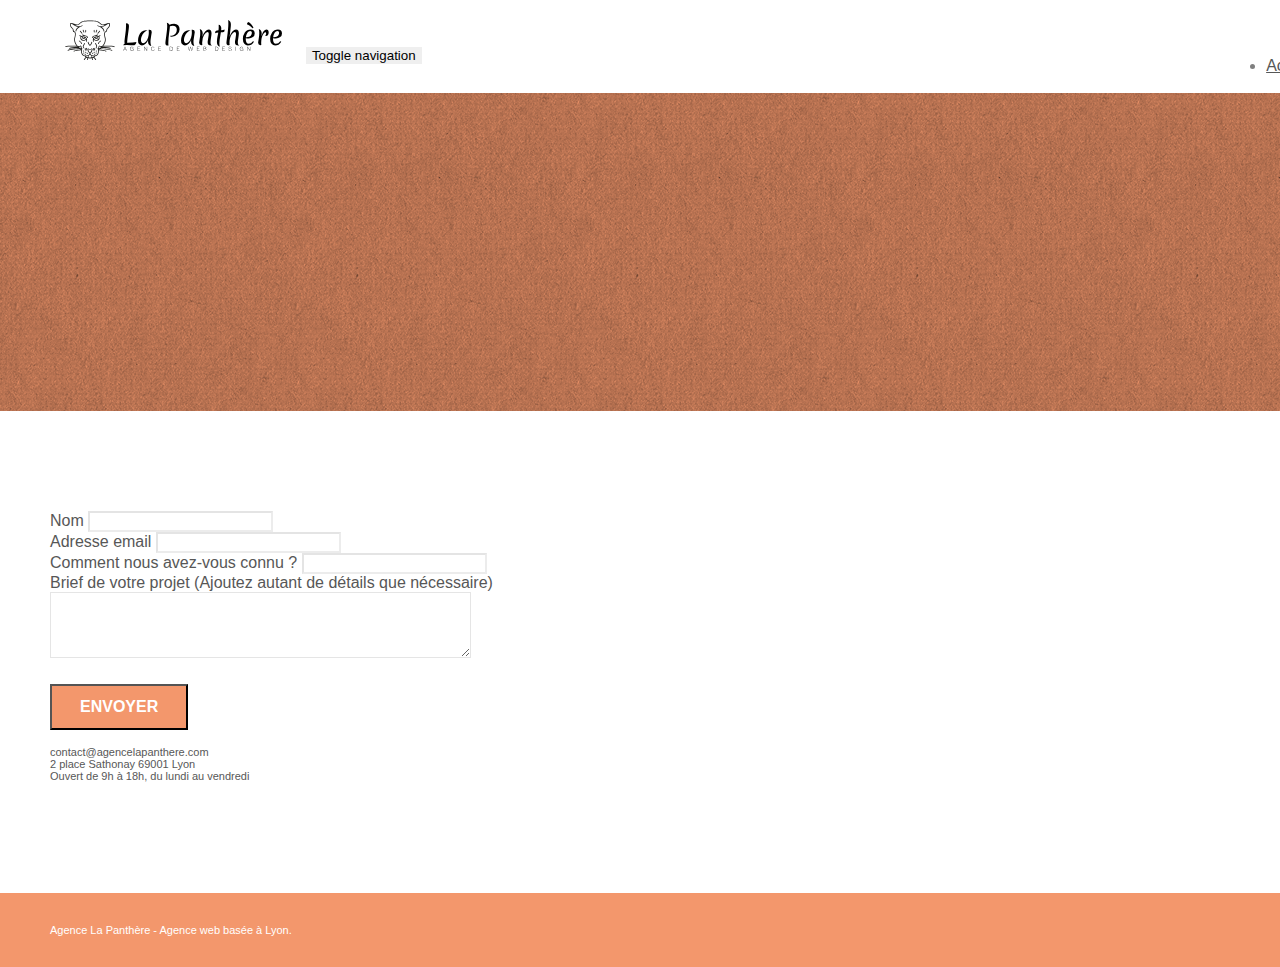
==== page2.html @ e05c83be "first commit" ====
<!doctype html>
<html lang="Default">
<head>
    <meta charset="utf-8">
    <meta name="keywords" content="">
    <meta name="description" content="">
    <meta name="viewport" content="width=device-width, initial-scale=1.0, viewport-fit=cover">
    <link rel="shortcut icon" type="image/png" href="favicon.jpg">
    
	<link rel="stylesheet" type="text/css" href="./css/bootstrap.min.css">
	<link rel="stylesheet" type="text/css" href="style.css">
	<link rel="stylesheet" type="text/css" href="./css/font-awesome.min.css">
	<link rel="stylesheet" type="text/css" href="./css/et-line.min.css">
	
    
	<script src="./js/jquery-2.1.0.min.js"></script>
	<script src="./js/bootstrap.min.js"></script>
	<script src="./js/blocs.min.js"></script>
	<script src="./js/jqBootstrapValidation.js"></script>
	<script src="./js/formHandler.js"></script>
    <title>page2</title>

    
<!-- Analytics -->
 
<!-- Analytics END -->
    
</head>
<body>
<!-- Principal conteneur -->
<div class="page-container">
    
<!-- bloc-0 -->
<div class="bloc bgc-white l-bloc " id="bloc-0">
	<div class="container bloc-sm">
		<nav class="navbar row">
			<div class="navbar-header">
				<a class="navbar-brand" href="index.html"><img src="img/agence-la-panthere-monochrome.svg" alt="atlanta web design logo" height="40" /></a>
				<button id="nav-toggle" type="button" class="ui-navbar-toggle navbar-toggle" data-toggle="collapse" data-target=".navbar-1">
					<span class="sr-only">Toggle navigation</span><span class="icon-bar"></span><span class="icon-bar"></span><span class="icon-bar"></span>
				</button>
			</div>
			<div class="collapse navbar-collapse navbar-1 special-dropdown-nav">
				<ul class="site-navigation nav navbar-nav">
					<li>
						<a href="index.html">Accueil</a>
					</li>
					<li>
					</li>
					<li>
						<a href="page2.html">page2 &gt;</a>
					</li>
				</ul>
			</div>
		</nav>
	</div>
</div>
<!-- bloc-0 END -->

<!-- bloc-6 -->
<div class="bloc bg-dots-bg bg-repeat bgc-atomic-tangerine d-bloc bloc-bg-texture texture-paper" id="bloc-6">
	<div class="container bloc-lg">
		<div class="row">
			<div class="col-sm-12">
				<h1 class="text-center hero-bloc-text tc-white">
					Parlons web design !
				</h1>
				<p class="text-center mg-lg tc-white tight-width-whitespace">
					Nous sommes ravis que vous souhaitiez collaborer avec notre agence.<br>
					Parlez-nous de votre projet en complétant le formulaire ci-dessous.
				</p>
			</div>
		</div>
	</div>
</div>
<!-- bloc-6 END -->

<!-- bloc-7 -->
<div class="bloc bgc-white l-bloc" id="bloc-7">
	<div class="container bloc-lg">
		<div class="row">
			<div class="col-sm-6">
				<form id="form_1" novalidate success-msg="Your message has been sent." fail-msg="Sorry it seems that our mail server is not responding, Sorry for the inconvenience!">
					<div class="form-group">
						<label>
							Nom
						</label>
						<input id="name" class="form-control" required />
					</div>
					<div class="form-group">
						<label>
							Adresse email
						</label>
						<input id="email" class="form-control" type="email" required />
					</div>
					<div class="form-group">
						<label>
							Comment nous avez-vous connu ?
						</label>
						<input class="form-control" type="email" required id="input_504" />
					</div>
					<div class="form-group">
						<label>
							Brief de votre projet (Ajoutez autant de détails que nécessaire)<br>
						</label><textarea id="message" class="form-control" rows="4" cols="50" required></textarea>
					</div> 
					<button class="bloc-button btn btn-lg btn-block cta-hero btn-atomic-tangerine" type="submit">
						Envoyer
					</button>
				</form>
			</div>
			<div class="col-sm-6">
				<p>
					contact@agencelapanthere.com<br>2 place Sathonay 69001 Lyon<br>Ouvert de 9h à 18h, du lundi au vendredi<br>
				</p>
			</div>
		</div>
	</div>
</div>
<!-- bloc-7 END -->

<!-- ScrollToTop Button -->
<a class="bloc-button btn btn-d scrollToTop" onclick="scrollToTarget('1')"><span class="fa fa-chevron-up"></span></a>
<!-- ScrollToTop Button END-->


<!-- Footer - bloc-8 -->
<div class="bloc bgc-atomic-tangerine d-bloc" id="bloc-8">
	<div class="container bloc-sm">
		<div class="row">
			<div class="col-sm-12">
				<p class="text-center white">
					Agence La Panthère - Agence web basée à Lyon.<br>
				</p>
				<div class="row row-no-gutters social">
					<div class="col-sm-3">
						<div class="text-center">
							<a class="social" href="index.html"><span class="fa fa-twitter icon-md"></span></a>
						</div>
					</div>
					<div class="col-sm-3">
						<div class="text-center">
							<a class="social" href="index.html"><span class="fa fa-facebook icon-md"></span></a>
						</div>
					</div>
					<div class="col-sm-3">
						<div class="text-center">
							<a class="social" href="index.html"><span class="fa fa-dribbble icon-md"></span></a>
						</div>
					</div>
					<div class="col-sm-3">
						<div class="text-center">
							<a class="social" href="index.html"><span class="fa fa-instagram icon-md"></span></a>
						</div>
					</div>
				</div>
			</div>
		</div>
	</div>
</div>
<!-- Footer - bloc-8 END -->

</div>
<!-- Principal conteneur END -->
    

</body>
</html>
---- style.css ----
body {
    margin: 0;
    padding: 0;
    background: #FFF;
    overflow-x: hidden;
    -webkit-font-smoothing: antialiased;
    -moz-osx-font-smoothing: grayscale;
}

a,
button {
    transition: all .3s ease-in-out;
    outline: none!important;
}

a:hover {
    text-decoration: none;
    cursor: pointer;
}

#page-loading-blocs-notifaction {
    position: fixed;
    top: 0;
    bottom: 0;
    width: 100%;
    z-index: 100000;
    background: #FFFFFF url("img/pageload-spinner.gif") no-repeat center center;
}

.bloc {
    width: 100%;
    clear: both;
    background: 50% 50% no-repeat;
    padding: 0 50px;
    -webkit-background-size: cover;
    -moz-background-size: cover;
    -o-background-size: cover;
    background-size: cover;
    position: relative;
}

.bloc .container {
    padding-left: 0;
    padding-right: 0;
}

.bloc-lg {
    padding: 100px 50px;
}

.bloc-md {
    padding: 50px;
}

.bloc-sm {
    padding: 20px 50px;
}

.bg-center,
.bg-l-edge,
.bg-r-edge,
.bg-t-edge,
.bg-b-edge,
.bg-tl-edge,
.bg-bl-edge,
.bg-tr-edge,
.bg-br-edge,
.bg-repeat {
    -webkit-background-size: auto!important;
    -moz-background-size: auto!important;
    -o-background-size: auto!important;
    background-size: auto!important;
}

.bg-repeat {
    background: repeat;
}

.bg-t-edge {
    background: top no-repeat;
}

.bloc-bg-texture::before {
    content: "";
    background-size: 2px 2px;
    position: absolute;
    top: 0;
    bottom: 0;
    left: 0;
    right: 0;
}

.texture-paper::before {
    background: url("img/texture-paper.png");
    background-size: 280px 280px;
}

.b-parallax {
    background-attachment: fixed;
}

.d-bloc {
    color: rgba(255, 255, 255, .7);
}

.d-bloc button:hover {
    color: rgba(255, 255, 255, .9);
}

.d-bloc .icon-round,
.d-bloc .icon-square,
.d-bloc .icon-rounded,
.d-bloc .icon-semi-rounded-a,
.d-bloc .icon-semi-rounded-b {
    border-color: rgba(255, 255, 255, .9);
}

.d-bloc .divider-h span {
    border-color: rgba(255, 255, 255, .2);
}

.d-bloc .a-btn,
.d-bloc .navbar a,
.d-bloc .navbar-brand,
.d-bloc a .icon-sm,
.d-bloc a .icon-md,
.d-bloc a .icon-lg,
.d-bloc a .icon-xl,
.d-bloc h1 a,
.d-bloc h2 a,
.d-bloc h3 a,
.d-bloc h4 a,
.d-bloc h5 a,
.d-bloc h6 a,
.d-bloc p a {
    color: rgba(255, 255, 255, .6);
}

.d-bloc .a-btn:hover,
.d-bloc .navbar a:hover,
.d-bloc .navbar-brand:hover,
.d-bloc a:hover .icon-sm,
.d-bloc a:hover .icon-md,
.d-bloc a:hover .icon-lg,
.d-bloc a:hover .icon-xl,
.d-bloc h1 a:hover,
.d-bloc h2 a:hover,
.d-bloc h3 a:hover,
.d-bloc h4 a:hover,
.d-bloc h5 a:hover,
.d-bloc h6 a:hover,
.d-bloc p a:hover {
    color: rgba(255, 255, 255, 1);
}

.d-bloc .navbar-toggle .icon-bar {
    background: rgba(255, 255, 255, 1);
}

.d-bloc .btn-wire,
.d-bloc .btn-wire:hover {
    color: rgba(255, 255, 255, 1);
    border-color: rgba(255, 255, 255, 1);
}

.d-bloc .panel {
    color: rgba(0, 0, 0, .5);
}

.d-bloc .panel button:hover {
    color: rgba(0, 0, 0, .7);
}

.d-bloc .panel icon {
    border-color: rgba(0, 0, 0, .7);
}

.d-bloc .panel .divider-h span {
    border-color: rgba(0, 0, 0, .1);
}

.d-bloc .panel .a-btn {
    color: rgba(0, 0, 0, .6);
}

.d-bloc .panel .a-btn:hover {
    color: rgba(0, 0, 0, 1);
}

.d-bloc .panel .btn-wire,
.d-bloc .panel .btn-wire:hover {
    color: rgba(0, 0, 0, .7);
    border-color: rgba(0, 0, 0, .3);
}

.d-bloc .panel,
.l-bloc {
    color: rgba(0, 0, 0, .5);
}

.d-bloc .panel button:hover,
.l-bloc button:hover {
    color: rgba(0, 0, 0, .7);
}

.l-bloc .icon-round,
.l-bloc .icon-square,
.l-bloc .icon-rounded,
.l-bloc .icon-semi-rounded-a,
.l-bloc .icon-semi-rounded-b {
    border-color: rgba(0, 0, 0, .7);
}

.d-bloc .panel .divider-h span,
.l-bloc .divider-h span {
    border-color: rgba(0, 0, 0, .1);
}

.d-bloc .panel .a-btn,
.l-bloc .a-btn,
.l-bloc .navbar a,
.l-bloc .navbar-brand,
.l-bloc a .icon-sm,
.l-bloc a .icon-md,
.l-bloc a .icon-lg,
.l-bloc a .icon-xl,
.l-bloc h1 a,
.l-bloc h2 a,
.l-bloc h3 a,
.l-bloc h4 a,
.l-bloc h5 a,
.l-bloc h6 a,
.l-bloc p a {
    color: rgba(0, 0, 0, .6);
}

.d-bloc .panel .a-btn:hover,
.l-bloc .a-btn:hover,
.l-bloc .navbar a:hover,
.l-bloc .navbar-brand:hover,
.l-bloc a:hover .icon-sm,
.l-bloc a:hover .icon-md,
.l-bloc a:hover .icon-lg,
.l-bloc a:hover .icon-xl,
.l-bloc h1 a:hover,
.l-bloc h2 a:hover,
.l-bloc h3 a:hover,
.l-bloc h4 a:hover,
.l-bloc h5 a:hover,
.l-bloc h6 a:hover,
.l-bloc p a:hover {
    color: rgba(0, 0, 0, 1);
}

.l-bloc .navbar-toggle .icon-bar {
    color: rgba(0, 0, 0, .6);
}

.d-bloc .panel .btn-wire,
.d-bloc .panel .btn-wire:hover,
.l-bloc .btn-wire,
.l-bloc .btn-wire:hover {
    color: rgba(0, 0, 0, .7);
    border-color: rgba(0, 0, 0, .3);
}

.voffset {
    margin-top: 30px;
}

.voffset-lg {
    margin-top: 80px;
}

.row-no-gutters {
    margin-right: 0;
    margin-left: 0;
}

.row.row-no-gutters > [class^="col-"],
.row.row-no-gutters > [class*=" col-"] {
    padding-right: 0;
    padding-left: 0;
}

#bloc-1-hero h1 {
    font-size: 32px;
}

.navbar {
    margin-bottom: 0;
    z-index: 1;
}

.navbar-brand {
    height: auto;
    padding: 3px 15px;
    font-size: 25px;
    font-weight: normal;
    font-weight: 600;
    line-height: 44px;
}

.navbar-brand img {
    max-height: 200px;
    margin: 0 5px 0 0;
    display: inline;
}

.navbar-brand img[src$=svg] {
    min-width: 100px;
}

.nav-center .navbar-brand img {
    margin: 0;
}

.navbar .nav {
    padding-top: 2px;
    margin-right: -16px;
    float: right;
    z-index: 1;
}

.nav > li {
    float: left;
    margin-top: 4px;
    font-size: 16px;
}

.navbar-nav .open .dropdown-menu > li > a {
    text-align: inherit;
}

.nav > li a:hover,
.nav > li a:focus {
    background: transparent;
}

.navbar-toggle {
    margin: 10px 10px 0 0;
    border: 0px;
}

.navbar-toggle:hover {
    background: transparent!important;
}

.navbar-toggle .icon-bar {
    background-color: rgba(0, 0, 0, .5);
    width: 26px;
}

.nav-invert .navbar .nav {
    float: left;
}

.nav-invert .navbar-header,
.nav-invert .navbar-brand {
    float: right;
    position: relative;
    z-index: 2;
}

@media (min-width: 768px) {
    .site-navigation {
        position: absolute;
        top: 50%;
        right: 20px;
        transform: translate(0, -50%);
        -webkit-transform: translateY(-50%);
    }
    .nav > li .dropdown-menu a,
    .nav > li .dropdown-menu a:hover {
        color: #484848;
    }
    .nav-invert .site-navigation {
        left: 0;
        right: 0;
    }
    .nav-center {
        text-align: center;
    }
    .nav-center .navbar-header {
        width: 100%;
    }
    .nav-center .navbar-header,
    .nav-center .navbar-brand,
    .nav-center .nav > li {
        float: none;
        display: inline-block;
    }
    .nav-center .site-navigation {
        position: relative;
        width: 100%;
        right: 0;
        margin-right: 0px;
        margin-top: 20px;
    }
    .nav-center.mini-nav .navbar-toggle {
        float: none;
        margin: 10px auto 0;
    }
}

.nav > li > .dropdown a {
    background: none!important;
    display: block;
    padding: 14px 15px;
}

nav .caret {
    margin: 0 5px;
}

.dropdown-menu .dropdown-menu {
    top: -8px;
    left: 100%;
}

.dropdown-menu .dropmenu-flow-right {
    top: 100%;
    left: 0;
    margin-left: -1px;
    border-top-left-radius: 0;
    border-top-right-radius: 0;
}

.dropdown-menu .dropdown span {
    border: 4px solid black;
    border-top-color: transparent;
    border-right-color: transparent;
    border-bottom-color: transparent;
    margin: 6px -5px 0 0!important;
    float: right;
}

.mg-md {
    margin-top: 10px;
    margin-bottom: 20px;
}

.mg-lg {
    margin-top: 10px;
    margin-bottom: 40px;
}

.btn {
    margin: 0 5px 5px 0;
}

.btn.pull-right {
    margin: 0 0 5px 5px;
}

.btn-d,
.btn-d:hover,
.btn-d:focus {
    color: #FFF;
    background: rgba(0, 0, 0, .3);
}

button {
    outline: none!important;
}

.btn-rd {
    border-radius: 40px;
}

.btn-clean {
    border: 1px solid rgba(0, 0, 0, .08);
    border-bottom-color: rgba(0, 0, 0, .1);
    text-shadow: 0 1px 0 rgba(0, 0, 1, .1);
    box-shadow: 0 1px 3px rgba(0, 0, 1, .25), inset 0 1px 0 0 rgba(255, 255, 255, .15);
}

.icon-md {
    font-size: 30px!important;
}

.icon-lg {
    font-size: 60px!important;
}

.sm-shadow {
    text-shadow: 0 1px 2px rgba(0, 0, 0, .3);
}

.panel-sq,
.panel-sq .panel-heading,
.panel-sq .panel-footer {
    border-radius: 0;
}

.panel-rd {
    border-radius: 30px;
}

.panel-rd .panel-heading {
    border-radius: 29px 29px 0 0;
}

.panel-rd .panel-footer {
    border-radius: 0 0 29px 29px;
}

.form-control {
    border-color: rgba(0, 0, 0, .1);
    box-shadow: none;
}

.scrollToTop {
    width: 40px;
    height: 40px;
    position: fixed;
    bottom: 20px;
    right: 20px;
    opacity: 0;
    z-index: 500;
    transition: all .3s ease-in-out;
}

.scrollToTop span {
    margin-top: 6px;
}

.showScrollTop {
    font-size: 14px;
    opacity: 1;
}

a[data-lightbox] {
    position: relative;
    display: block;
    text-align: center;
}

a[data-lightbox]:hover::before {
    content: "+";
    font-family: "HelveticaNeue-Light", "Helvetica Neue Light", "Helvetica Neue", Helvetica, Arial;
    font-size: 32px;
    width: 50px;
    height: 50px;
    margin-left: -25px;
    border-radius: 50%;
    background: rgba(0, 0, 0, .6);
    color: #FFF;
    font-weight: 100;
    z-index: 1;
    position: absolute;
    top: 50%;
    transform: translateY(-50%);
    -webkit-transform: translateY(-50%);
}

a[data-lightbox]:hover img {
    opacity: 0.6;
    -webkit-animation-fill-mode: none;
    animation-fill-mode: none;
}

#lightbox-modal {
    display: flex;
    align-items: center;
}

#lightbox-modal .modal-dialog {
    width: 90%;
    max-width: 900px;
    margin: 0 auto 0;
}

#lightbox-modal .modal-dialog img {
    max-height: 90vh;
    margin: 0 auto;
}

.lightbox-caption {
    padding: 20px;
    color: #FFF;
    background: rgba(0, 0, 0, .5);
    position: absolute;
    left: 15px;
    right: 15px;
    bottom: 5px;
}

.close-lightbox {
    color: #FFF;
    font-size: 30px;
    position: absolute;
    top: 20px;
    right: 20px;
    z-index: 20;
    background: rgba(0, 0, 0, .5);
    border: none;
    line-height: 30px;
    padding: 0 9px 5px;
    opacity: 0.3;
}

.close-lightbox:hover,
.next-lightbox:hover,
.prev-lightbox:hover {
    opacity: 1.0;
    color: #FFF;
}

.next-lightbox,
.prev-lightbox {
    font-size: 20px;
    color: rgba(255, 255, 255, .9);
    background: rgba(0, 0, 0, .5);
    transition: all .2s ease-in-out;
    position: absolute;
    top: 45%;
    z-index: 1;
    opacity: 0.4;
}

.next-lightbox {
    padding: 6px 8px 1px 13px;
    right: 25px;
}

.prev-lightbox {
    padding: 6px 13px 1px 10px;
    left: 25px;
}

.snapshot-lb .modal-body {
    padding-bottom: 45px;
}

.snapshot-lb .lightbox-caption {
    padding: 0;
    color: rgba(0, 0, 0, .5);
    background: none;
}

h1,
h2,
h3,
h4,
h5,
h6,
p,
label,
.btn,
a {
    font-family: "helvetica";
    font-weight: 400;
    color: #575757!important;
}

.container {
    max-width: 1000px;
}

.hero-bloc-text {
    font-size: 38px;
}

.hero-bloc-text-sub {
    font-size: 36px;
}

.statement-bloc-text {
    line-height: 26px;
    font-style: italic;
    font-size: 20px;
    text-align: center;
    font-weight: lighter;
    max-width: 520px;
    margin: auto auto auto auto;
}

p {
    font-size: 11px;
}

.tight-width-whitespace {
    max-width: 600px;
    margin: auto auto auto auto;
}

.h1 {
    font-size: 20px;
    font-family: "Open Sans";
}

.cta-hero {
    margin-top: 22px;
    color: #FFFFFF!important;
    text-transform: uppercase;
    padding: 12px 28px 12px 28px;
    font-size: 16px;
    font-weight: 700;
}

.social {
    max-width: 400px;
    margin: auto auto auto auto;
}

h2 {
    font-size: 22px;
    line-height: 1.4em;
}

h3 {
    font-size: 15px;
    text-transform: uppercase;
    font-weight: 700;
    color: #333333!important;
}

.med-width-whitespace {
    max-width: 800px;
    margin: auto auto auto auto;
    box-shadow: 0px 0px 0px #000000;
}

h1 {
    color: #333333!important;
}

h4 {
    color: #333333!important;
}

.icons {
    margin-bottom: 14px;
    margin-top: 24px;
}

.white {
    color: #FFFFFF!important;
}

.portfolio-thumb {
    margin-bottom: 24px;
}

.portfolio-row {
    margin-bottom: 44px;
    margin-top: 50px;
}

.avatar {
    box-shadow: 0px 4px 9px rgba(0, 0, 0, 0.3);
}

.black-background {
    background-color: rgba(165, 147, 99, 0.7);
    padding: 40px 40px 40px 40px;
}

.bold-link {
    font-weight: 900;
    text-decoration: underline!important;
}

.bgc-white {
    background-color: #FFFFFF;
}

.bgc-dark-slate-blue {
    background-color: #364577;
}

.bgc-atomic-tangerine {
    background-color: #F3976C;
}

.tc-white {
    color: #F3976C!important;
}

.btn-atomic-tangerine {
    background: #F3976C;
    color: #FFFFFF!important;
}

.btn-atomic-tangerine:hover {
    background: #c27956!important;
    color: #FFFFFF!important;
}

.ltc-white {
    color: #FFFFFF!important;
}

.ltc-white:hover {
    color: #cccccc!important;
}

.ltc-atomic-tangerine {
    color: #F3976C!important;
}

.ltc-atomic-tangerine:hover {
    color: #c27956!important;
}

.icon-dark-slate-blue {
    color: #364577!important;
    border-color: #364577!important;
}

.bg-dots-bg {
    background-image: url("img/dots-bg.png");
}

.bg-lines-h2-bg {
    background-image: url("img/lines-h2-bg.png");
}

.bg-banniere {
    background-image: url("img/agence-la-panthere.jpg");
}

.bg-presentation {
    background-image: url("img/image-de-presentation.bmp");
}

@media (max-width: 1024px) {
    .bloc {
        padding-left: 20px;
        padding-right: 20px;
    }
    .bloc.full-width-bloc,
    .bloc-tile-2.full-width-bloc .container,
    .bloc-tile-3.full-width-bloc .container,
    .bloc-tile-4.full-width-bloc .container {
        padding-left: 0;
        padding-right: 0;
    }
}

@media (max-width: 992px) and (min-width: 768px) {
    .navbar .nav {
        max-width: 80%
    }
    .nav-center.navbar .nav {
        max-width: 100%
    }
}

@media only screen and (min-device-width: 768px) and (max-device-width: 1024px) and (orientation: landscape) {
    .b-parallax {
        background-attachment: scroll;
    }
}

@media only screen and (min-device-width: 1024px) and (max-device-width: 1366px) and (-webkit-min-device-pixel-ratio: 1.5) {
    .b-parallax {
        background-attachment: scroll;
    }
}

@media (max-width: 991px) {
    .container {
        width: 100%;
    }
    .b-parallax {
        background-attachment: scroll;
    }
    .page-container,
    #hero-bloc {
        overflow-x: hidden;
        position: relative;
    }
    .bloc {
        padding-left: constant(safe-area-inset-left);
        padding-right: constant(safe-area-inset-right);
    }
    .bloc-group,
    .bloc-group .bloc {
        display: block;
        width: 100%;
    }
    .bloc-fill-screen .fill-bloc-top-edge,
    .bloc-fill-screen .fill-bloc-bottom-edge {
        padding: 0 20px;
        padding-left: constant(safe-area-inset-left);
        padding-right: constant(safe-area-inset-right);
    }
}

@media (max-width: 767px) {
    .page-container {
        overflow-x: hidden;
        position: relative;
    }
    h1,
    h2,
    h3,
    h4,
    h5,
    h6,
    p,
    #disqus_thread {
        padding-left: 10px!important;
        padding-right: 10px!important;
    }
    .b-parallax {
        background-attachment: scroll;
    }
    .navbar .nav {
        padding-top: 0;
        border-top: 1px solid rgba(0, 0, 0, .2);
        float: none!important;
    }
    .navbar.row {
        margin-left: 0;
        margin-right: 0;
    }
    .site-navigation {
        position: inherit;
        transform: none;
        -webkit-transform: none;
        -ms-transform: none;
    }
    .nav > li {
        margin-top: 0;
        border-bottom: 1px solid rgba(0, 0, 0, .1);
        background: rgba(0, 0, 0, .05);
        text-align: left;
        padding-left: 15px;
        width: 100%;
    }
    .nav > li:hover {
        background: rgba(0, 0, 0, .08);
    }
    .dropdown .dropdown a .caret {
        float: none;
        margin: 5px 0 0 10px!important;
        border: 4px solid black;
        border-bottom-color: transparent;
        border-right-color: transparent;
        border-left-color: transparent;
    }
    #hero-bloc .navbar .nav {
        background: rgba(0, 0, 0, .8);
    }
    #hero-bloc .navbar .nav a {
        color: rgba(255, 255, 255, .6);
    }
    .hero {
        padding: 50px 0;
    }
    .hero-nav {
        left: -1px;
        right: -1px;
    }
    .navbar-collapse {
        padding: 0;
        overflow-x: hidden;
        -webkit-box-shadow: none;
        box-shadow: none;
    }
    .navbar-brand img {
        max-height: 40px;
        width: auto;
    }
    .nav-invert .navbar-header {
        float: none;
        width: 100%;
    }
    .nav-invert .navbar-toggle {
        float: left;
        margin-left: 10px;
    }
    .bloc {
        padding-left: 0;
        padding-right: 0;
    }
    .bloc-xxl,
    .bloc-xl,
    .bloc-lg {
        padding: 40px 0;
    }
    .bloc-sm,
    .bloc-md {
        padding-left: 0;
        padding-right: 0;
    }
    .bloc-tile-2 .container,
    .bloc-tile-3 .container,
    .bloc-tile-4 .container,
    .bloc-fill-screen .fill-bloc-top-edge,
    .bloc-fill-screen .fill-bloc-bottom-edge {
        padding-left: 0;
        padding-right: 0;
    }
    .a-block {
        padding: 0 10px;
    }
    .btn-dwn {
        display: none;
    }
    .voffset {
        margin-top: 5px;
    }
    .voffset-md {
        margin-top: 20px;
    }
    .voffset-lg {
        margin-top: 30px;
    }
    form {
        padding: 5px;
    }
    .close-lightbox {
        display: inline-block;
    }
    .blocsapp-device-iphone5 {
        background-size: 216px 425px;
        padding-top: 60px;
        width: 216px;
        height: 425px;
    }
    .blocsapp-device-iphone5 img {
        width: 180px;
        height: 320px;
    }
}

@media (max-width: 400px) {
    .bloc {
        padding-left: 0;
        padding-right: 0;
    }
}

@media (max-width: 767px) {
    .bloc-mob-center-text {
        text-align: center;
    }
}
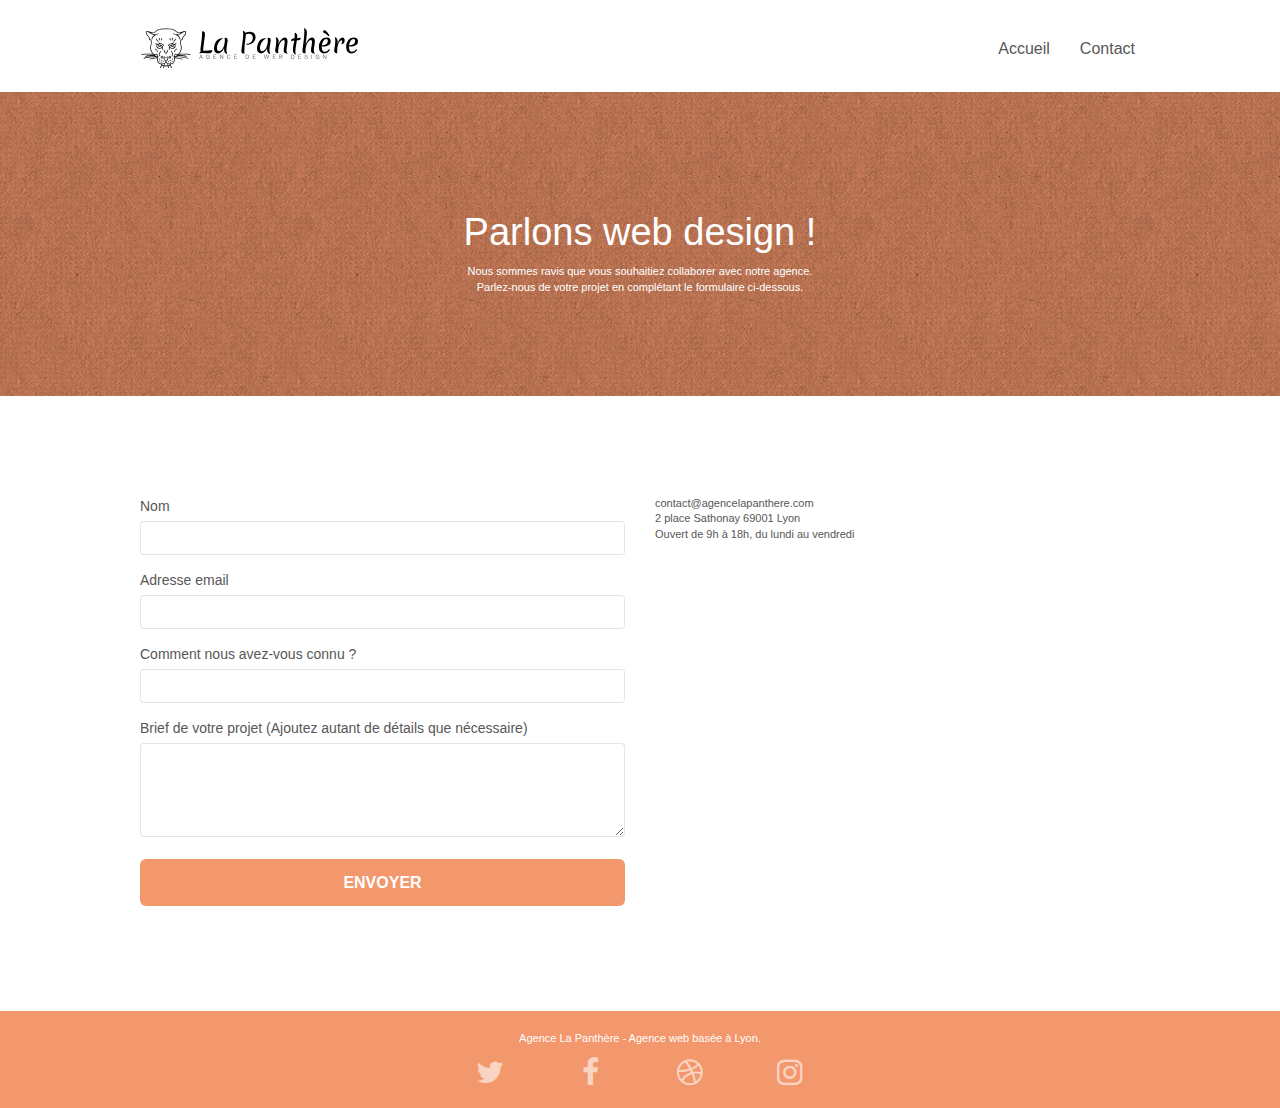
==== commit b466fdd3: "modification" ====
--- a/page2.html
+++ b/page2.html
@@ -7,18 +7,18 @@
     <meta name="viewport" content="width=device-width, initial-scale=1.0, viewport-fit=cover">
     <link rel="shortcut icon" type="image/png" href="favicon.jpg">
     
-	<link rel="stylesheet" type="text/css" href="./css/bootstrap.min.css">
+	<link rel="stylesheet" type="text/css" href="./css/bootstrap.css">
 	<link rel="stylesheet" type="text/css" href="style.css">
-	<link rel="stylesheet" type="text/css" href="./css/font-awesome.min.css">
-	<link rel="stylesheet" type="text/css" href="./css/et-line.min.css">
+	<link rel="stylesheet" type="text/css" href="./css/font-awesome.css">
+	<link rel="stylesheet" type="text/css" href="./css/et-line.css">
 	
     
-	<script src="./js/jquery-2.1.0.min.js"></script>
-	<script src="./js/bootstrap.min.js"></script>
-	<script src="./js/blocs.min.js"></script>
-	<script src="./js/jqBootstrapValidation.js"></script>
-	<script src="./js/formHandler.js"></script>
-    <title>page2</title>
+	<script defer src="./js/jquery-2.1.0.js"></script>
+	<script defer src="./js/bootstrap.js"></script>
+	<script defer src="./js/blocs.js"></script>
+	<script defer src="./js/jqBootstrapValidation.js"></script>
+	<script defer src="./js/formHandler.js"></script>
+    <title>contact</title>
 
     
 <!-- Analytics -->
@@ -48,7 +48,7 @@
 					<li>
 					</li>
 					<li>
-						<a href="page2.html">page2 &gt;</a>
+						<a href="page2.html">Contact</a>
 					</li>
 				</ul>
 			</div>
--- a/style.css
+++ b/style.css
@@ -775,7 +775,7 @@
 }
 
 .tc-white {
-    color: #F3976C!important;
+    color: #ffffff!important;
 }
 
 .btn-atomic-tangerine {
--- a/css/et-line.css
+++ b/css/et-line.css
@@ -0,0 +1,519 @@
+@font-face {
+    font-family: et-line;
+    src: url(../fonts/et-line.eot);
+    src: url(../fonts/et-line.eot?#iefix) format('embedded-opentype'), url(../fonts/et-line.woff) format('woff'), url(../fonts/et-line.ttf) format('truetype'), url(../fonts/et-line.svg#et-line) format('svg');
+    font-weight: 400;
+    font-style: normal
+}
+
+.et-icon-adjustments,
+.et-icon-alarmclock,
+.et-icon-anchor,
+.et-icon-aperture,
+.et-icon-attachment,
+.et-icon-bargraph,
+.et-icon-basket,
+.et-icon-beaker,
+.et-icon-bike,
+.et-icon-book-open,
+.et-icon-briefcase,
+.et-icon-browser,
+.et-icon-calendar,
+.et-icon-camera,
+.et-icon-caution,
+.et-icon-chat,
+.et-icon-circle-compass,
+.et-icon-clipboard,
+.et-icon-clock,
+.et-icon-cloud,
+.et-icon-compass,
+.et-icon-desktop,
+.et-icon-dial,
+.et-icon-document,
+.et-icon-documents,
+.et-icon-download,
+.et-icon-dribbble,
+.et-icon-edit,
+.et-icon-envelope,
+.et-icon-expand,
+.et-icon-facebook,
+.et-icon-flag,
+.et-icon-focus,
+.et-icon-gears,
+.et-icon-genius,
+.et-icon-gift,
+.et-icon-global,
+.et-icon-globe,
+.et-icon-googleplus,
+.et-icon-grid,
+.et-icon-happy,
+.et-icon-hazardous,
+.et-icon-heart,
+.et-icon-hotairballoon,
+.et-icon-hourglass,
+.et-icon-key,
+.et-icon-laptop,
+.et-icon-layers,
+.et-icon-lifesaver,
+.et-icon-lightbulb,
+.et-icon-linegraph,
+.et-icon-linkedin,
+.et-icon-lock,
+.et-icon-magnifying-glass,
+.et-icon-map,
+.et-icon-map-pin,
+.et-icon-megaphone,
+.et-icon-mic,
+.et-icon-mobile,
+.et-icon-newspaper,
+.et-icon-notebook,
+.et-icon-paintbrush,
+.et-icon-paperclip,
+.et-icon-pencil,
+.et-icon-phone,
+.et-icon-picture,
+.et-icon-pictures,
+.et-icon-piechart,
+.et-icon-presentation,
+.et-icon-pricetags,
+.et-icon-printer,
+.et-icon-profile-female,
+.et-icon-profile-male,
+.et-icon-puzzle,
+.et-icon-quote,
+.et-icon-recycle,
+.et-icon-refresh,
+.et-icon-ribbon,
+.et-icon-rss,
+.et-icon-sad,
+.et-icon-scissors,
+.et-icon-scope,
+.et-icon-search,
+.et-icon-shield,
+.et-icon-speedometer,
+.et-icon-strategy,
+.et-icon-streetsign,
+.et-icon-tablet,
+.et-icon-target,
+.et-icon-telescope,
+.et-icon-toolbox,
+.et-icon-tools,
+.et-icon-tools-2,
+.et-icon-trophy,
+.et-icon-tumblr,
+.et-icon-twitter,
+.et-icon-upload,
+.et-icon-video,
+.et-icon-wallet,
+.et-icon-wine {
+    font-family: et-line;
+    speak: none;
+    font-style: normal;
+    font-weight: 400;
+    font-variant: normal;
+    text-transform: none;
+    line-height: 1;
+    -webkit-font-smoothing: antialiased;
+    -moz-osx-font-smoothing: grayscale;
+    display: inline-block
+}
+
+.et-icon-mobile:before {
+    content: "\e000"
+}
+
+.et-icon-laptop:before {
+    content: "\e001"
+}
+
+.et-icon-desktop:before {
+    content: "\e002"
+}
+
+.et-icon-tablet:before {
+    content: "\e003"
+}
+
+.et-icon-phone:before {
+    content: "\e004"
+}
+
+.et-icon-document:before {
+    content: "\e005"
+}
+
+.et-icon-documents:before {
+    content: "\e006"
+}
+
+.et-icon-search:before {
+    content: "\e007"
+}
+
+.et-icon-clipboard:before {
+    content: "\e008"
+}
+
+.et-icon-newspaper:before {
+    content: "\e009"
+}
+
+.et-icon-notebook:before {
+    content: "\e00a"
+}
+
+.et-icon-book-open:before {
+    content: "\e00b"
+}
+
+.et-icon-browser:before {
+    content: "\e00c"
+}
+
+.et-icon-calendar:before {
+    content: "\e00d"
+}
+
+.et-icon-presentation:before {
+    content: "\e00e"
+}
+
+.et-icon-picture:before {
+    content: "\e00f"
+}
+
+.et-icon-pictures:before {
+    content: "\e010"
+}
+
+.et-icon-video:before {
+    content: "\e011"
+}
+
+.et-icon-camera:before {
+    content: "\e012"
+}
+
+.et-icon-printer:before {
+    content: "\e013"
+}
+
+.et-icon-toolbox:before {
+    content: "\e014"
+}
+
+.et-icon-briefcase:before {
+    content: "\e015"
+}
+
+.et-icon-wallet:before {
+    content: "\e016"
+}
+
+.et-icon-gift:before {
+    content: "\e017"
+}
+
+.et-icon-bargraph:before {
+    content: "\e018"
+}
+
+.et-icon-grid:before {
+    content: "\e019"
+}
+
+.et-icon-expand:before {
+    content: "\e01a"
+}
+
+.et-icon-focus:before {
+    content: "\e01b"
+}
+
+.et-icon-edit:before {
+    content: "\e01c"
+}
+
+.et-icon-adjustments:before {
+    content: "\e01d"
+}
+
+.et-icon-ribbon:before {
+    content: "\e01e"
+}
+
+.et-icon-hourglass:before {
+    content: "\e01f"
+}
+
+.et-icon-lock:before {
+    content: "\e020"
+}
+
+.et-icon-megaphone:before {
+    content: "\e021"
+}
+
+.et-icon-shield:before {
+    content: "\e022"
+}
+
+.et-icon-trophy:before {
+    content: "\e023"
+}
+
+.et-icon-flag:before {
+    content: "\e024"
+}
+
+.et-icon-map:before {
+    content: "\e025"
+}
+
+.et-icon-puzzle:before {
+    content: "\e026"
+}
+
+.et-icon-basket:before {
+    content: "\e027"
+}
+
+.et-icon-envelope:before {
+    content: "\e028"
+}
+
+.et-icon-streetsign:before {
+    content: "\e029"
+}
+
+.et-icon-telescope:before {
+    content: "\e02a"
+}
+
+.et-icon-gears:before {
+    content: "\e02b"
+}
+
+.et-icon-key:before {
+    content: "\e02c"
+}
+
+.et-icon-paperclip:before {
+    content: "\e02d"
+}
+
+.et-icon-attachment:before {
+    content: "\e02e"
+}
+
+.et-icon-pricetags:before {
+    content: "\e02f"
+}
+
+.et-icon-lightbulb:before {
+    content: "\e030"
+}
+
+.et-icon-layers:before {
+    content: "\e031"
+}
+
+.et-icon-pencil:before {
+    content: "\e032"
+}
+
+.et-icon-tools:before {
+    content: "\e033"
+}
+
+.et-icon-tools-2:before {
+    content: "\e034"
+}
+
+.et-icon-scissors:before {
+    content: "\e035"
+}
+
+.et-icon-paintbrush:before {
+    content: "\e036"
+}
+
+.et-icon-magnifying-glass:before {
+    content: "\e037"
+}
+
+.et-icon-circle-compass:before {
+    content: "\e038"
+}
+
+.et-icon-linegraph:before {
+    content: "\e039"
+}
+
+.et-icon-mic:before {
+    content: "\e03a"
+}
+
+.et-icon-strategy:before {
+    content: "\e03b"
+}
+
+.et-icon-beaker:before {
+    content: "\e03c"
+}
+
+.et-icon-caution:before {
+    content: "\e03d"
+}
+
+.et-icon-recycle:before {
+    content: "\e03e"
+}
+
+.et-icon-anchor:before {
+    content: "\e03f"
+}
+
+.et-icon-profile-male:before {
+    content: "\e040"
+}
+
+.et-icon-profile-female:before {
+    content: "\e041"
+}
+
+.et-icon-bike:before {
+    content: "\e042"
+}
+
+.et-icon-wine:before {
+    content: "\e043"
+}
+
+.et-icon-hotairballoon:before {
+    content: "\e044"
+}
+
+.et-icon-globe:before {
+    content: "\e045"
+}
+
+.et-icon-genius:before {
+    content: "\e046"
+}
+
+.et-icon-map-pin:before {
+    content: "\e047"
+}
+
+.et-icon-dial:before {
+    content: "\e048"
+}
+
+.et-icon-chat:before {
+    content: "\e049"
+}
+
+.et-icon-heart:before {
+    content: "\e04a"
+}
+
+.et-icon-cloud:before {
+    content: "\e04b"
+}
+
+.et-icon-upload:before {
+    content: "\e04c"
+}
+
+.et-icon-download:before {
+    content: "\e04d"
+}
+
+.et-icon-target:before {
+    content: "\e04e"
+}
+
+.et-icon-hazardous:before {
+    content: "\e04f"
+}
+
+.et-icon-piechart:before {
+    content: "\e050"
+}
+
+.et-icon-speedometer:before {
+    content: "\e051"
+}
+
+.et-icon-global:before {
+    content: "\e052"
+}
+
+.et-icon-compass:before {
+    content: "\e053"
+}
+
+.et-icon-lifesaver:before {
+    content: "\e054"
+}
+
+.et-icon-clock:before {
+    content: "\e055"
+}
+
+.et-icon-aperture:before {
+    content: "\e056"
+}
+
+.et-icon-quote:before {
+    content: "\e057"
+}
+
+.et-icon-scope:before {
+    content: "\e058"
+}
+
+.et-icon-alarmclock:before {
+    content: "\e059"
+}
+
+.et-icon-refresh:before {
+    content: "\e05a"
+}
+
+.et-icon-happy:before {
+    content: "\e05b"
+}
+
+.et-icon-sad:before {
+    content: "\e05c"
+}
+
+.et-icon-facebook:before {
+    content: "\e05d"
+}
+
+.et-icon-twitter:before {
+    content: "\e05e"
+}
+
+.et-icon-googleplus:before {
+    content: "\e05f"
+}
+
+.et-icon-rss:before {
+    content: "\e060"
+}
+
+.et-icon-tumblr:before {
+    content: "\e061"
+}
+
+.et-icon-linkedin:before {
+    content: "\e062"
+}
+
+.et-icon-dribbble:before {
+    content: "\e063"
+}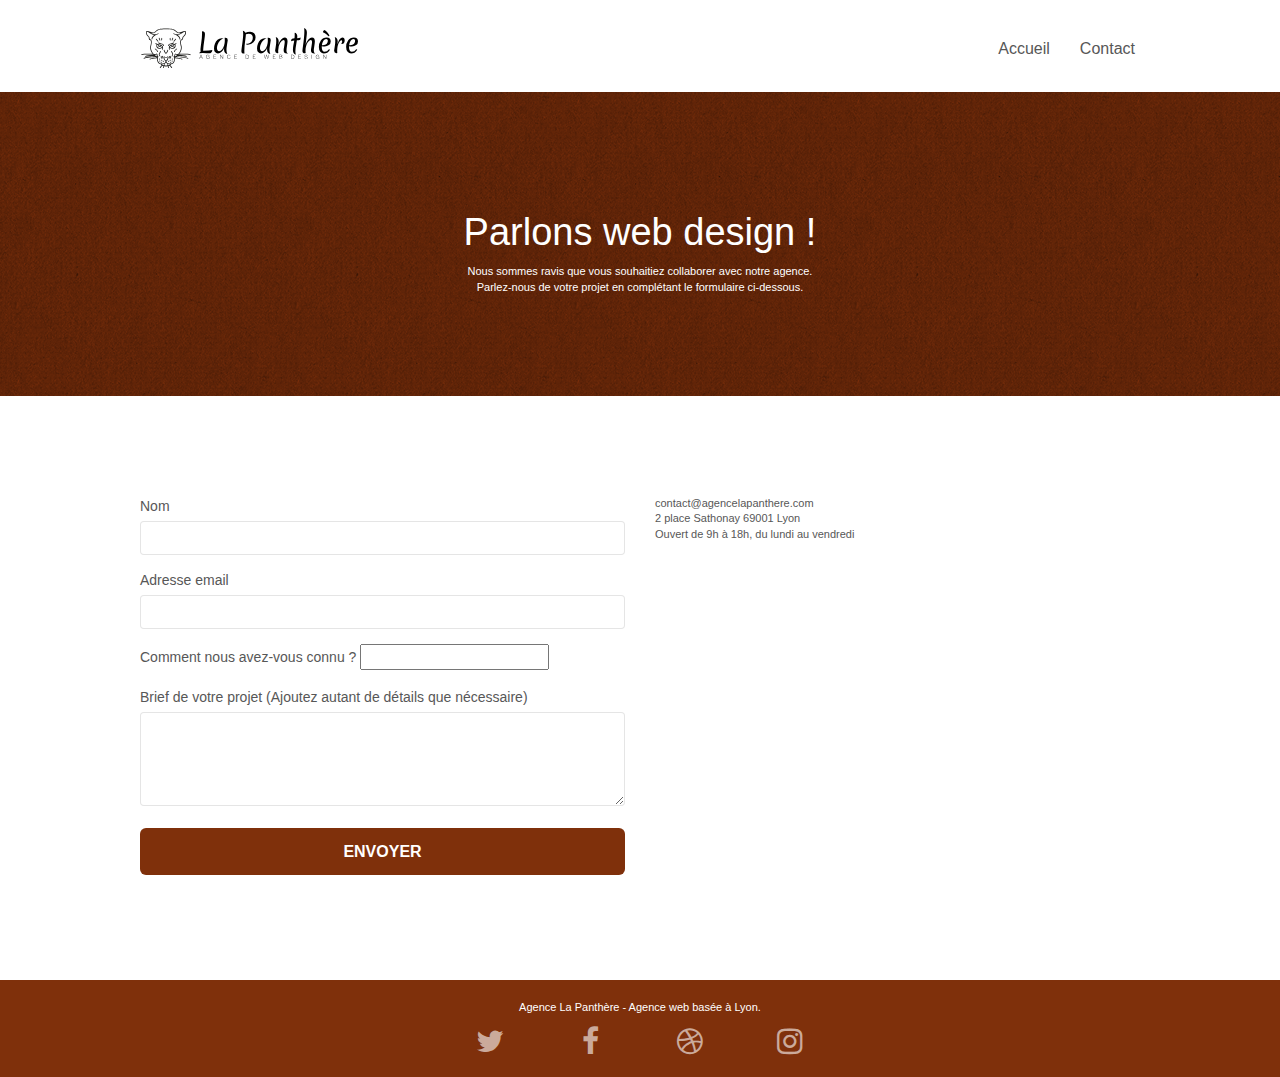
==== commit 171217c2: "arial color" ====
--- a/page2.html
+++ b/page2.html
@@ -1,9 +1,9 @@
 <!doctype html>
-<html lang="Default">
+<html lang="fr">
 <head>
     <meta charset="utf-8">
     <meta name="keywords" content="">
-    <meta name="description" content="">
+    <meta name="description" content=""> 
     <meta name="viewport" content="width=device-width, initial-scale=1.0, viewport-fit=cover">
     <link rel="shortcut icon" type="image/png" href="favicon.jpg">
     
@@ -82,25 +82,25 @@
 			<div class="col-sm-6">
 				<form id="form_1" novalidate success-msg="Your message has been sent." fail-msg="Sorry it seems that our mail server is not responding, Sorry for the inconvenience!">
 					<div class="form-group">
-						<label>
+						<label for="name">
 							Nom
 						</label>
 						<input id="name" class="form-control" required />
 					</div>
 					<div class="form-group">
-						<label>
+						<label for="email">
 							Adresse email
 						</label>
 						<input id="email" class="form-control" type="email" required />
 					</div>
 					<div class="form-group">
-						<label>
+						<label for="form-control">
 							Comment nous avez-vous connu ?
 						</label>
-						<input class="form-control" type="email" required id="input_504" />
+						<input id="form-control" type="email" required id="input_504" />
 					</div>
 					<div class="form-group">
-						<label>
+						<label for="message">
 							Brief de votre projet (Ajoutez autant de détails que nécessaire)<br>
 						</label><textarea id="message" class="form-control" rows="4" cols="50" required></textarea>
 					</div> 
@@ -135,22 +135,22 @@
 				<div class="row row-no-gutters social">
 					<div class="col-sm-3">
 						<div class="text-center">
-							<a class="social" href="index.html"><span class="fa fa-twitter icon-md"></span></a>
+							<a class="social" aria-label="Twitter" href="#"><span class="fa fa-twitter icon-md"></span></a>
 						</div>
 					</div>
 					<div class="col-sm-3">
 						<div class="text-center">
-							<a class="social" href="index.html"><span class="fa fa-facebook icon-md"></span></a>
+							<a class="social" aria-label="Facebook" href="#"><span class="fa fa-facebook icon-md"></span></a>
 						</div>
 					</div>
 					<div class="col-sm-3">
 						<div class="text-center">
-							<a class="social" href="index.html"><span class="fa fa-dribbble icon-md"></span></a>
+							<a class="social" aria-label="Dribbble" href="#"><span class="fa fa-dribbble icon-md"></span></a>
 						</div>
 					</div>
 					<div class="col-sm-3">
 						<div class="text-center">
-							<a class="social" href="index.html"><span class="fa fa-instagram icon-md"></span></a>
+							<a class="social" aria-label="Instagram" href="#"><span class="fa fa-instagram icon-md"></span></a>
 						</div>
 					</div>
 				</div>
--- a/style.css
+++ b/style.css
@@ -771,7 +771,7 @@
 }
 
 .bgc-atomic-tangerine {
-    background-color: #F3976C;
+    background-color: #7F300B;
 }
 
 .tc-white {
@@ -779,7 +779,7 @@
 }
 
 .btn-atomic-tangerine {
-    background: #F3976C;
+    background: #7F300B;
     color: #FFFFFF!important;
 }
 
@@ -797,7 +797,7 @@
 }
 
 .ltc-atomic-tangerine {
-    color: #F3976C!important;
+    color: #7F300B!important;
 }
 
 .ltc-atomic-tangerine:hover {
@@ -818,11 +818,11 @@
 }
 
 .bg-banniere {
-    background-image: url("img/agence-la-panthere.jpg");
+    background-image: url("img/agence-la-panthere.webp");
 }
 
 .bg-presentation {
-    background-image: url("img/image-de-presentation.bmp");
+    background-image: url("img/image-de-presentation.jpg");
 }
 
 @media (max-width: 1024px) {
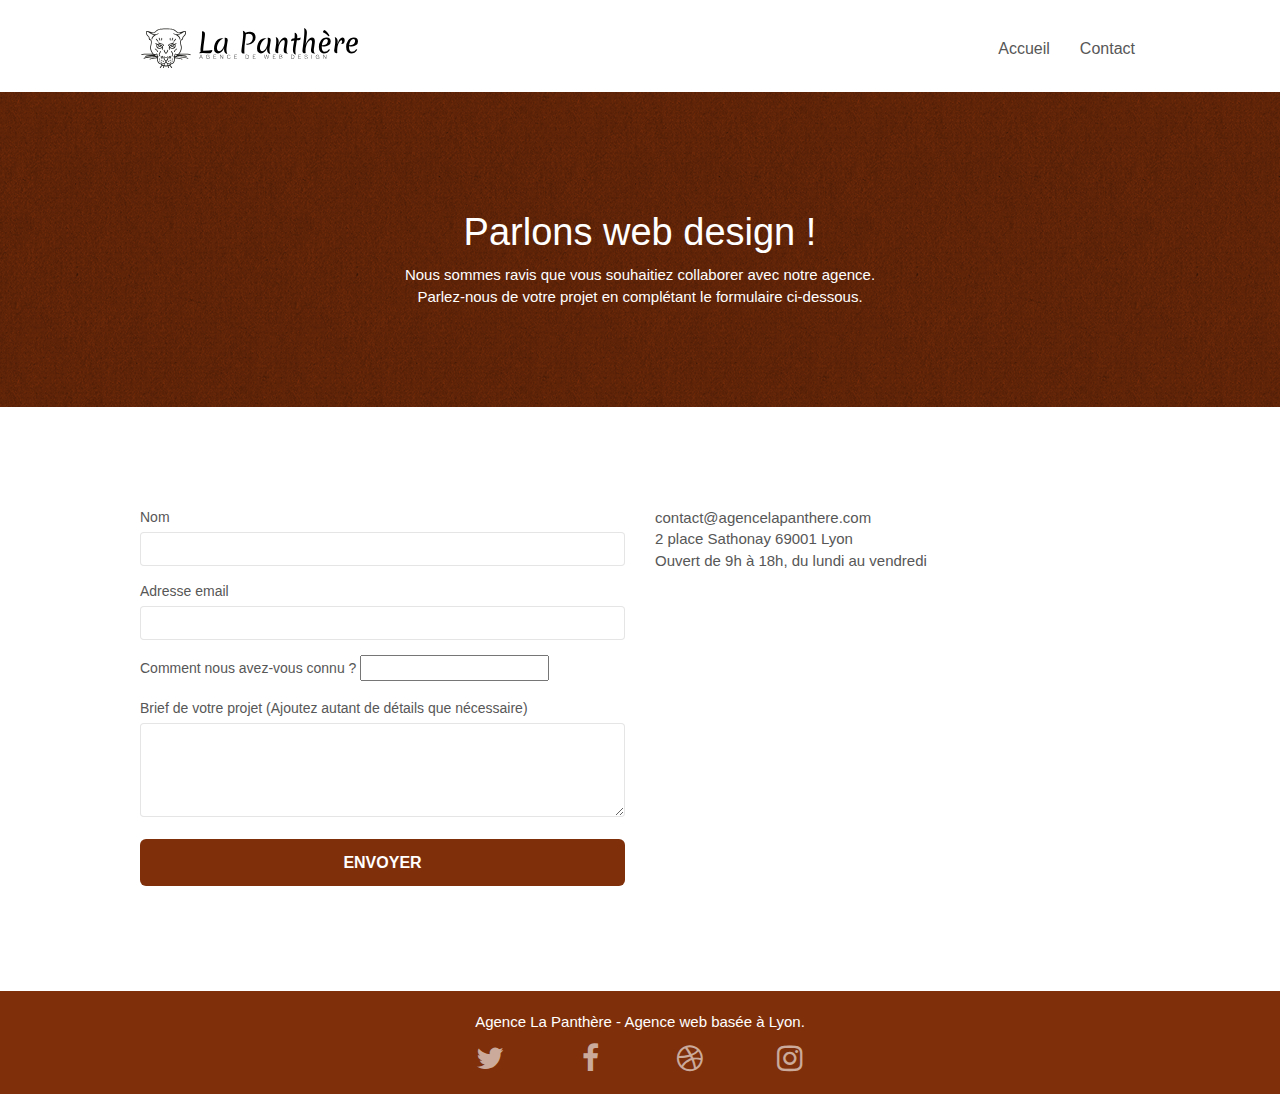
==== commit a778380c: "meta description" ====
--- a/page2.html
+++ b/page2.html
@@ -3,7 +3,7 @@
 <head>
     <meta charset="utf-8">
     <meta name="keywords" content="">
-    <meta name="description" content=""> 
+    <meta name="description" content="Contact La Panthère Agence, communication seo et création site internet responsive sur Lyon. Démarquez vous avec une communications digitale différente mais réussi.">
     <meta name="viewport" content="width=device-width, initial-scale=1.0, viewport-fit=cover">
     <link rel="shortcut icon" type="image/png" href="favicon.jpg">
     
--- a/style.css
+++ b/style.css
@@ -677,7 +677,7 @@
 }
 
 p {
-    font-size: 11px;
+    font-size: 15px;
 }
 
 .tight-width-whitespace {
